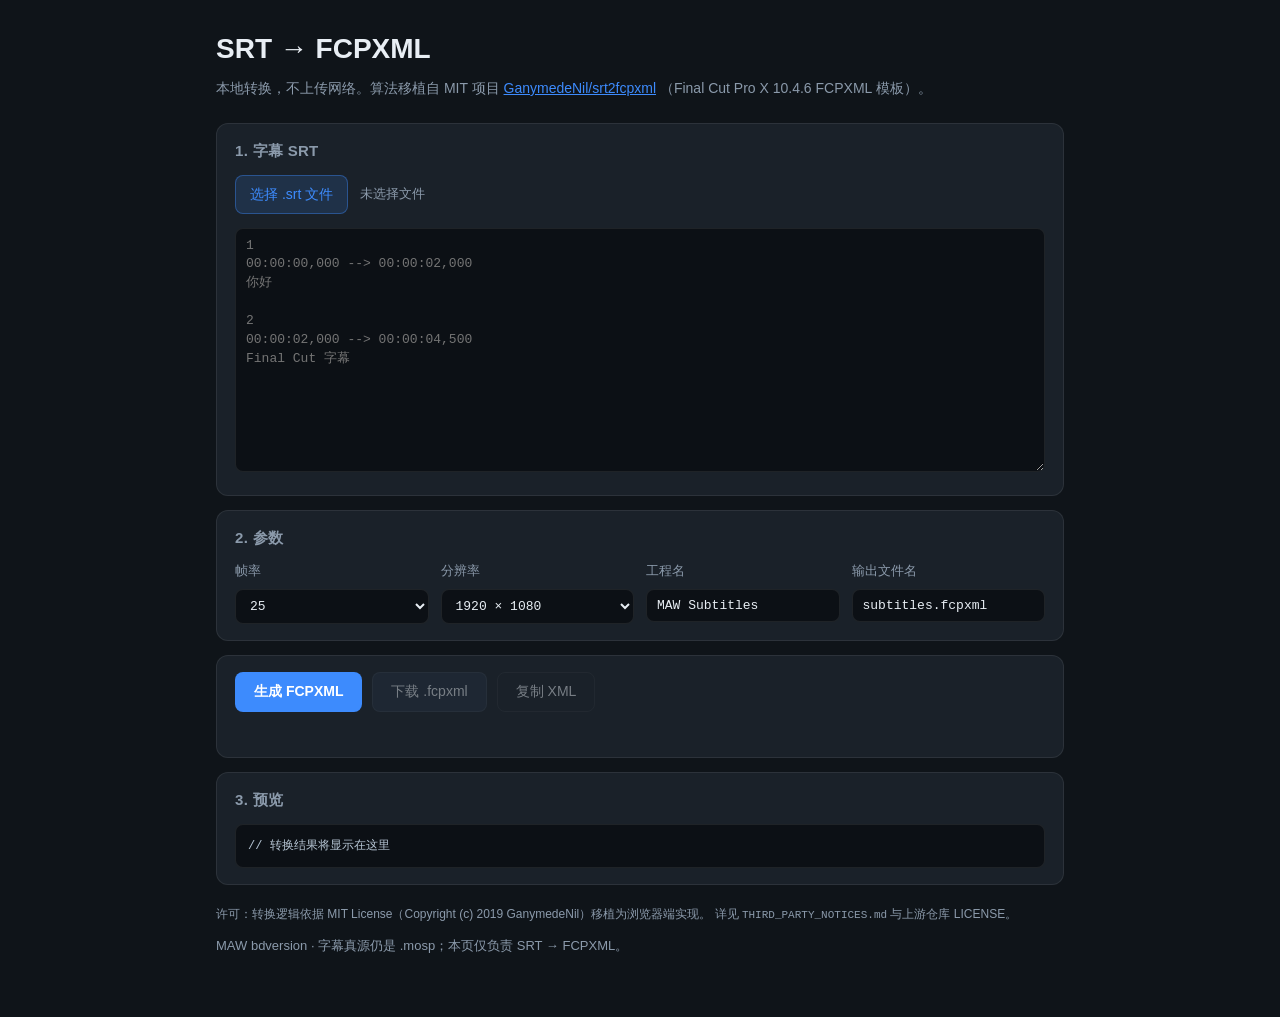
==== web/srt2fcpxml-page/index.html @ ca6966a8 "feat: publish focused MAW-bd macOS workflow" ====
<!DOCTYPE html>
<html lang="zh-CN">
<head>
  <meta charset="UTF-8" />
  <meta name="viewport" content="width=device-width, initial-scale=1" />
  <title>SRT → FCPXML · MAW</title>
  <link rel="stylesheet" href="style.css" />
</head>
<body>
  <main class="wrap">
    <header class="hero">
      <h1>SRT → FCPXML</h1>
      <p class="sub">
        本地转换，不上传网络。算法移植自 MIT 项目
        <a href="https://github.com/GanymedeNil/srt2fcpxml" target="_blank" rel="noopener">GanymedeNil/srt2fcpxml</a>
        （Final Cut Pro X 10.4.6 FCPXML 模板）。
      </p>
    </header>

    <section class="card">
      <h2>1. 字幕 SRT</h2>
      <div class="row">
        <label class="file-btn">
          选择 .srt 文件
          <input type="file" id="srtFile" accept=".srt,text/plain" hidden />
        </label>
        <span id="fileName" class="muted">未选择文件</span>
      </div>
      <textarea id="srtText" rows="12" spellcheck="false"
        placeholder="1&#10;00:00:00,000 --> 00:00:02,000&#10;你好&#10;&#10;2&#10;00:00:02,000 --> 00:00:04,500&#10;Final Cut 字幕"></textarea>
    </section>

    <section class="card">
      <h2>2. 参数</h2>
      <div class="grid">
        <label>帧率
          <select id="fps">
            <option value="23.98">23.98</option>
            <option value="24">24</option>
            <option value="25" selected>25</option>
            <option value="29.97">29.97</option>
            <option value="30">30</option>
            <option value="50">50</option>
            <option value="59.94">59.94</option>
            <option value="60">60</option>
          </select>
        </label>
        <label>分辨率
          <select id="res">
            <option value="1920x1080" selected>1920 × 1080</option>
            <option value="3840x2160">3840 × 2160</option>
            <option value="2880x2160">2880 × 2160</option>
          </select>
        </label>
        <label>工程名
          <input type="text" id="projectName" value="MAW Subtitles" />
        </label>
        <label>输出文件名
          <input type="text" id="outputName" value="subtitles.fcpxml" />
        </label>
      </div>
    </section>

    <section class="card actions">
      <button type="button" id="convertBtn" class="primary">生成 FCPXML</button>
      <button type="button" id="downloadBtn" disabled>下载 .fcpxml</button>
      <button type="button" id="copyBtn" disabled class="ghost">复制 XML</button>
      <p id="status" class="status" role="status"></p>
    </section>

    <section class="card">
      <h2>3. 预览</h2>
      <pre id="preview" class="preview">// 转换结果将显示在这里</pre>
    </section>

    <footer class="foot">
      <p>
        许可：转换逻辑依据 MIT License（Copyright (c) 2019 GanymedeNil）移植为浏览器端实现。
        详见 <code>THIRD_PARTY_NOTICES.md</code> 与上游仓库 LICENSE。
      </p>
      <p class="muted">MAW bdversion · 字幕真源仍是 .mosp；本页仅负责 SRT → FCPXML。</p>
    </footer>
  </main>
  <script src="app.js"></script>
</body>
</html>
---- web/srt2fcpxml-page/style.css ----
:root {
  --bg: #0f1419;
  --card: #1a2129;
  --ink: #e8eef4;
  --muted: #8b9aab;
  --accent: #3d8bfd;
  --accent-2: #66bb6a;
  --border: rgba(255, 255, 255, 0.08);
  --mono: ui-monospace, "SF Mono", Menlo, Consolas, monospace;
  --sans: -apple-system, "PingFang SC", "Microsoft YaHei", sans-serif;
}
* { box-sizing: border-box; }
body {
  margin: 0;
  font-family: var(--sans);
  background: var(--bg);
  color: var(--ink);
  line-height: 1.5;
}
.wrap {
  max-width: 880px;
  margin: 0 auto;
  padding: 28px 16px 48px;
}
.hero h1 {
  margin: 0 0 8px;
  font-size: 28px;
  font-weight: 600;
}
.sub {
  margin: 0 0 24px;
  color: var(--muted);
  font-size: 14px;
}
.sub a { color: var(--accent); }
.card {
  background: var(--card);
  border: 1px solid var(--border);
  border-radius: 12px;
  padding: 16px 18px;
  margin-bottom: 14px;
}
.card h2 {
  margin: 0 0 12px;
  font-size: 15px;
  font-weight: 600;
  color: var(--muted);
  letter-spacing: 0.02em;
}
.row {
  display: flex;
  align-items: center;
  gap: 12px;
  margin-bottom: 10px;
  flex-wrap: wrap;
}
.file-btn {
  display: inline-block;
  padding: 8px 14px;
  border-radius: 8px;
  background: rgba(61, 139, 253, 0.15);
  border: 1px solid rgba(61, 139, 253, 0.4);
  color: var(--accent);
  cursor: pointer;
  font-size: 14px;
}
.file-btn:hover { background: rgba(61, 139, 253, 0.25); }
.muted { color: var(--muted); font-size: 13px; }
textarea,
input[type="text"],
select {
  width: 100%;
  margin-top: 4px;
  padding: 8px 10px;
  border-radius: 8px;
  border: 1px solid var(--border);
  background: #0c1015;
  color: var(--ink);
  font-family: var(--mono);
  font-size: 13px;
}
textarea { resize: vertical; min-height: 160px; line-height: 1.45; }
.grid {
  display: grid;
  grid-template-columns: repeat(auto-fit, minmax(180px, 1fr));
  gap: 12px;
}
.grid label {
  display: flex;
  flex-direction: column;
  gap: 4px;
  font-size: 13px;
  color: var(--muted);
}
.actions {
  display: flex;
  flex-wrap: wrap;
  gap: 10px;
  align-items: center;
}
button {
  font-family: var(--sans);
  font-size: 14px;
  padding: 10px 18px;
  border-radius: 8px;
  border: 1px solid var(--border);
  background: #243040;
  color: var(--ink);
  cursor: pointer;
}
button:disabled {
  opacity: 0.45;
  cursor: not-allowed;
}
button.primary {
  background: var(--accent);
  border-color: transparent;
  color: #fff;
  font-weight: 600;
}
button.primary:hover:not(:disabled) { filter: brightness(1.08); }
button.ghost {
  background: transparent;
}
.status {
  width: 100%;
  margin: 4px 0 0;
  font-size: 13px;
  color: var(--accent-2);
  min-height: 1.2em;
}
.status.err { color: #f07f6f; }
.preview {
  margin: 0;
  max-height: 320px;
  overflow: auto;
  padding: 12px;
  border-radius: 8px;
  background: #0c1015;
  border: 1px solid var(--border);
  font-family: var(--mono);
  font-size: 12px;
  white-space: pre-wrap;
  word-break: break-all;
  color: #b8c7d6;
}
.foot {
  margin-top: 20px;
  font-size: 12px;
  color: var(--muted);
}
.foot code {
  font-family: var(--mono);
  font-size: 11px;
}
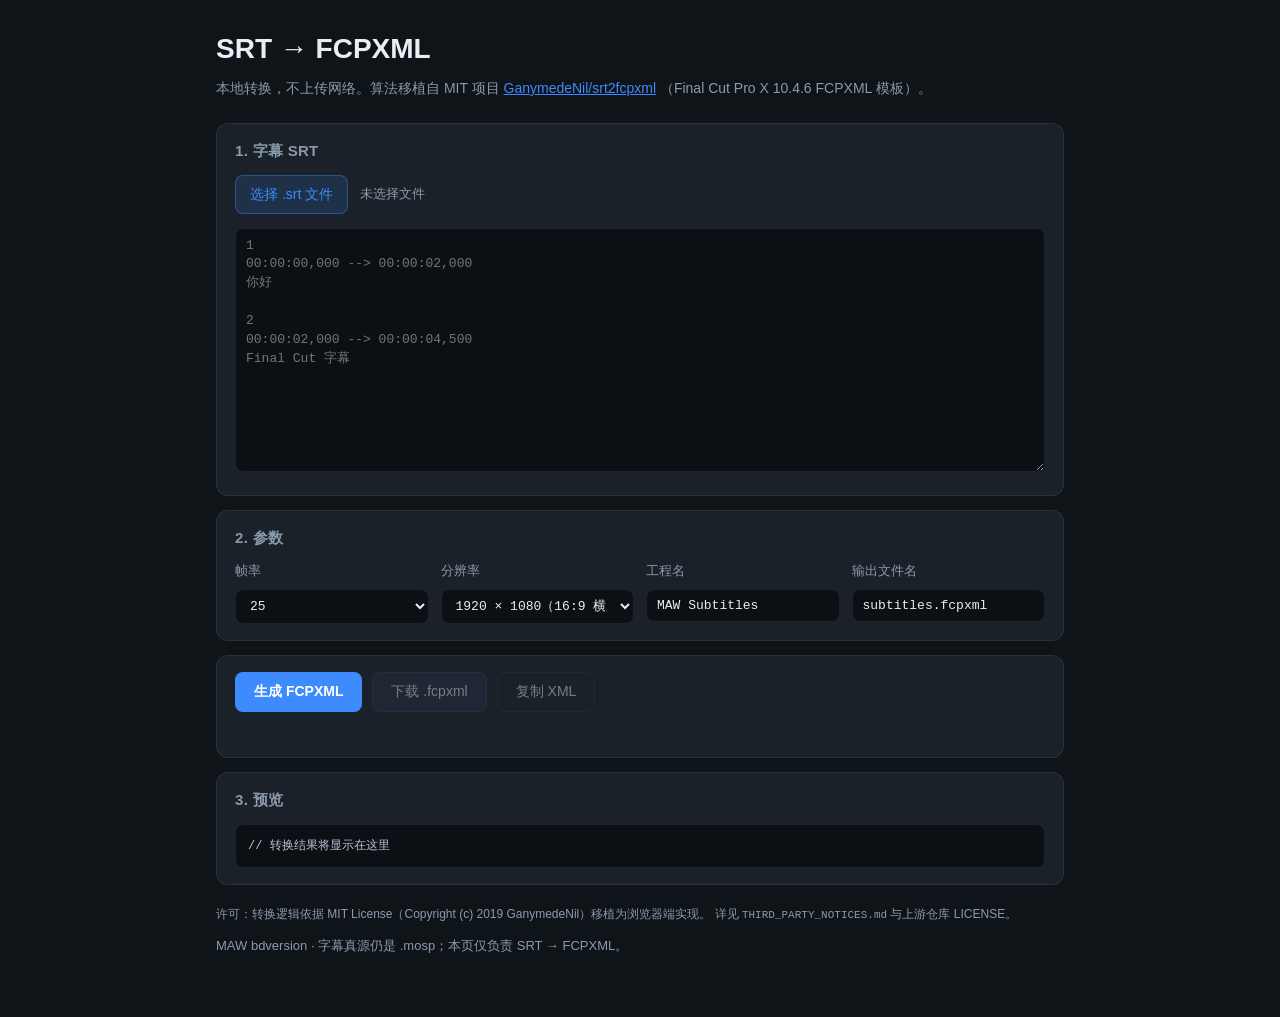
==== commit 7ad39a44: "feat: release MAW-bd 1.7.0 with stable local ASR and review tools" ====
--- a/web/srt2fcpxml-page/index.html
+++ b/web/srt2fcpxml-page/index.html
@@ -47,9 +47,10 @@
         </label>
         <label>分辨率
           <select id="res">
-            <option value="1920x1080" selected>1920 × 1080</option>
-            <option value="3840x2160">3840 × 2160</option>
-            <option value="2880x2160">2880 × 2160</option>
+            <option value="1920x1080" selected>1920 × 1080（16:9 横屏）</option>
+            <option value="1080x1920">1080 × 1920（9:16 竖屏）</option>
+            <option value="3840x2160">3840 × 2160（16:9 横屏）</option>
+            <option value="2880x2160">2880 × 2160（4:3）</option>
           </select>
         </label>
         <label>工程名
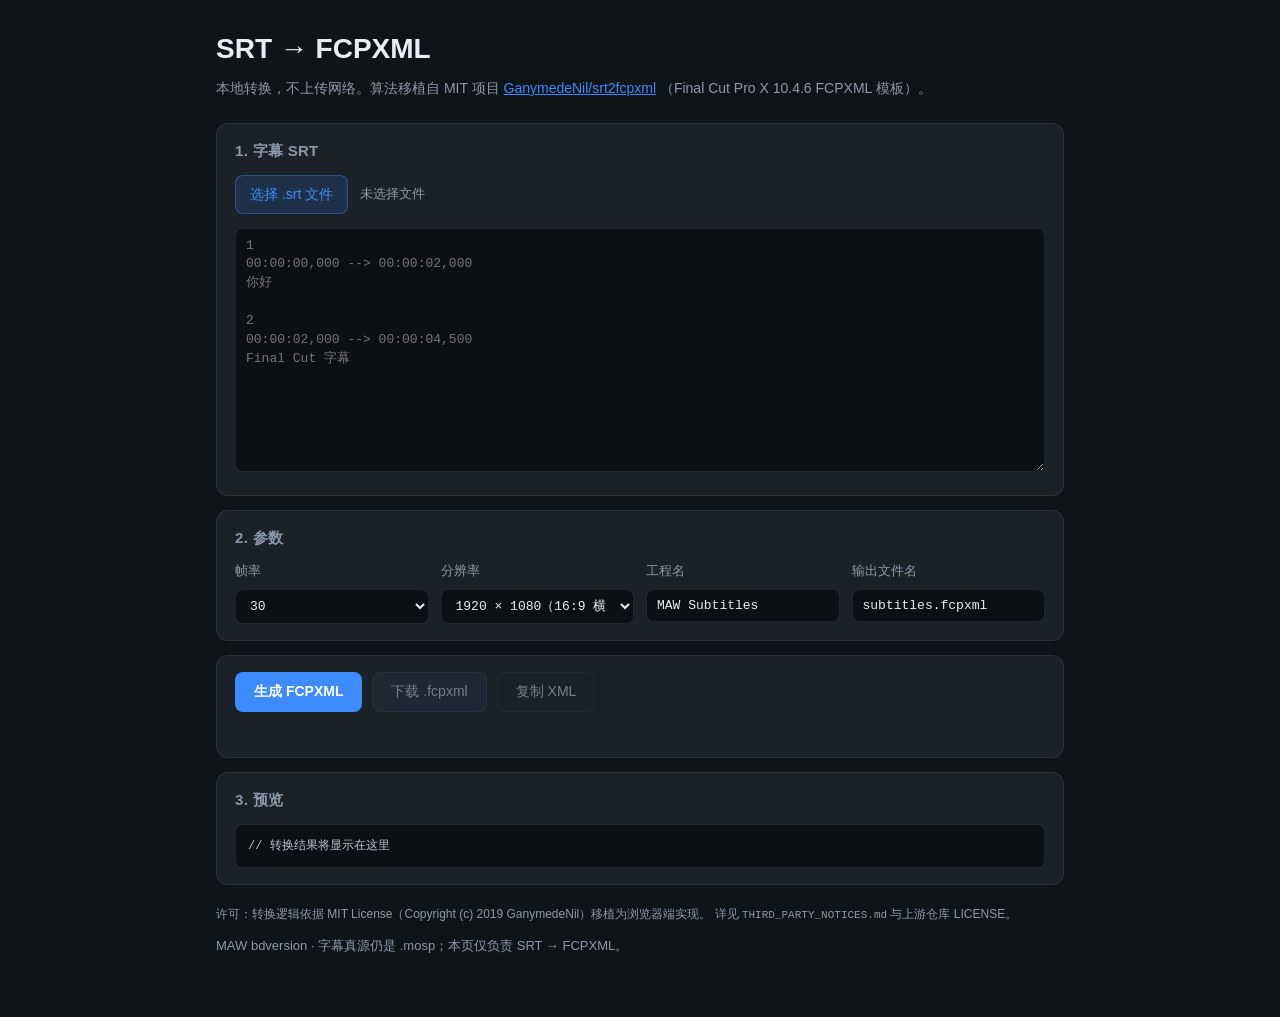
==== commit 0936199b: "feat: release MAW-bd 1.8.2 with Chinese clause segmentation and Qwen 0.6B" ====
--- a/web/srt2fcpxml-page/index.html
+++ b/web/srt2fcpxml-page/index.html
@@ -37,9 +37,9 @@
           <select id="fps">
             <option value="23.98">23.98</option>
             <option value="24">24</option>
-            <option value="25" selected>25</option>
+            <option value="25">25</option>
             <option value="29.97">29.97</option>
-            <option value="30">30</option>
+            <option value="30" selected>30</option>
             <option value="50">50</option>
             <option value="59.94">59.94</option>
             <option value="60">60</option>
